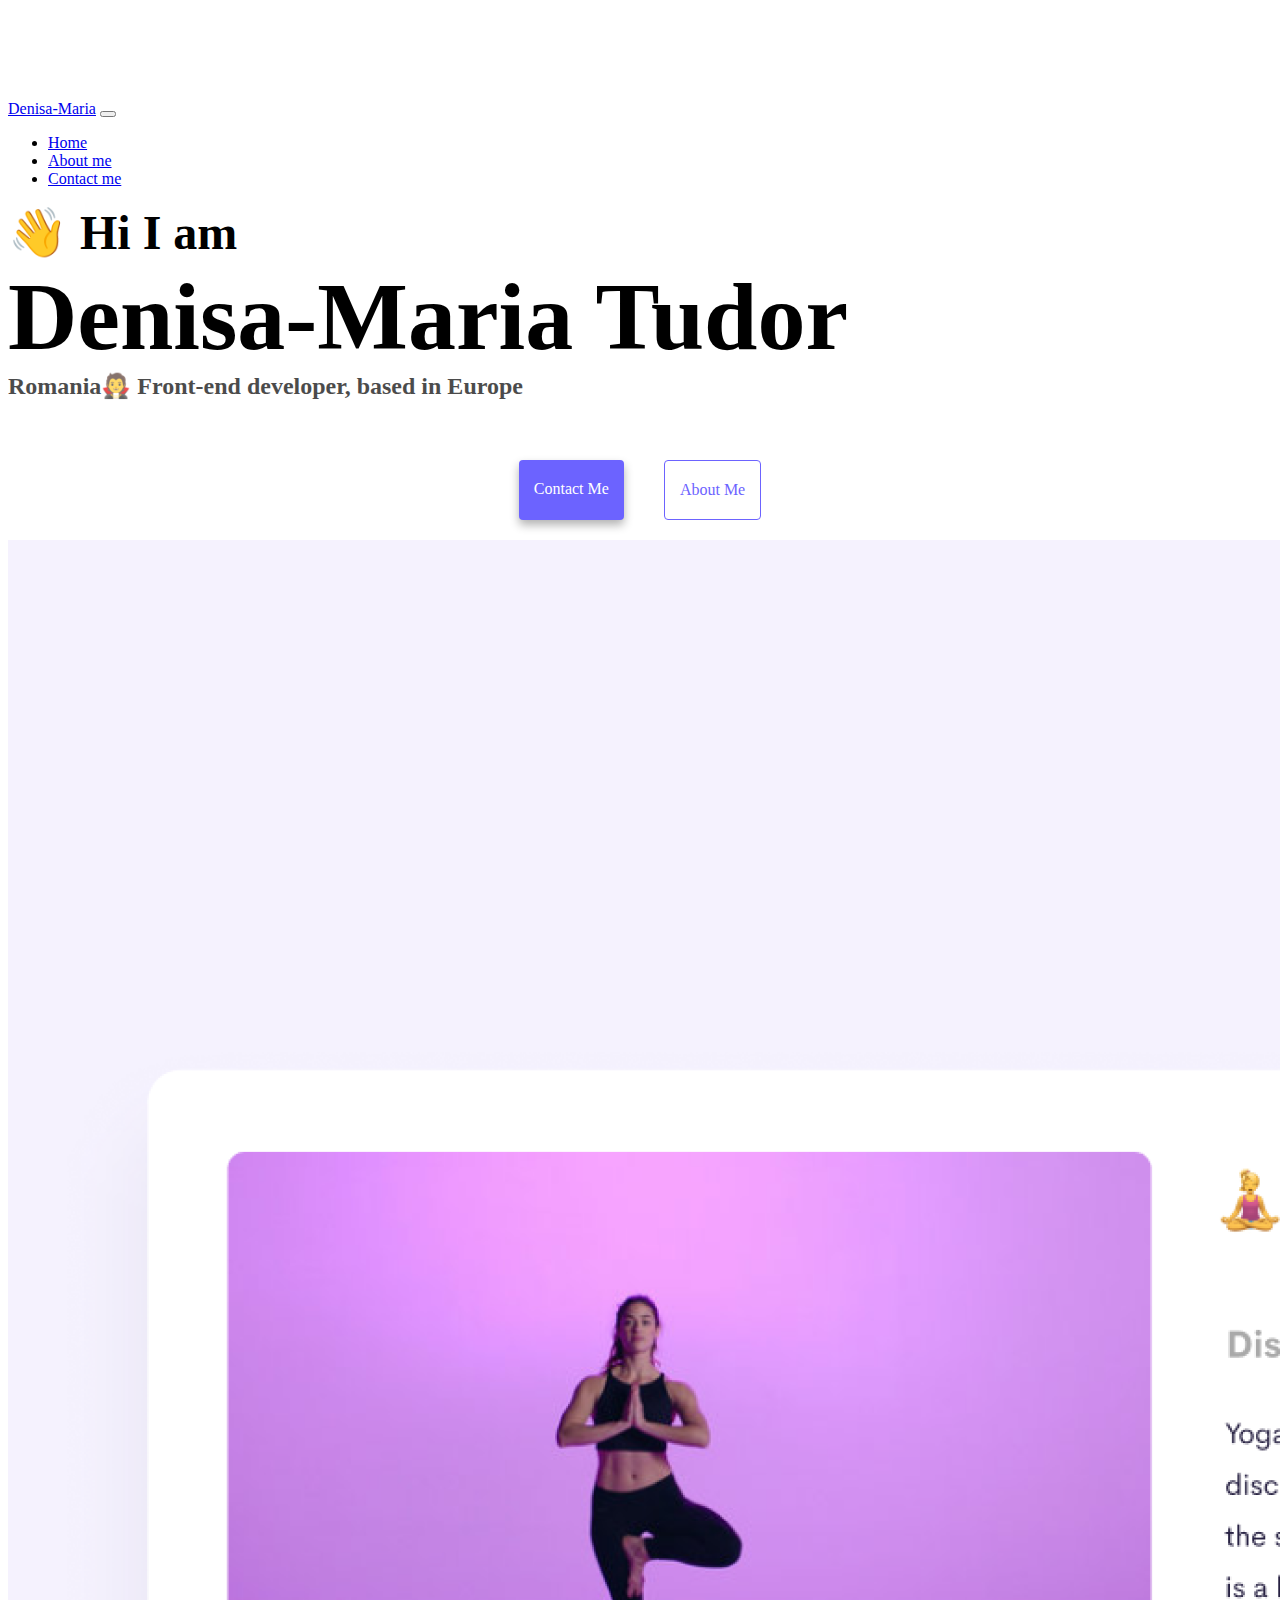
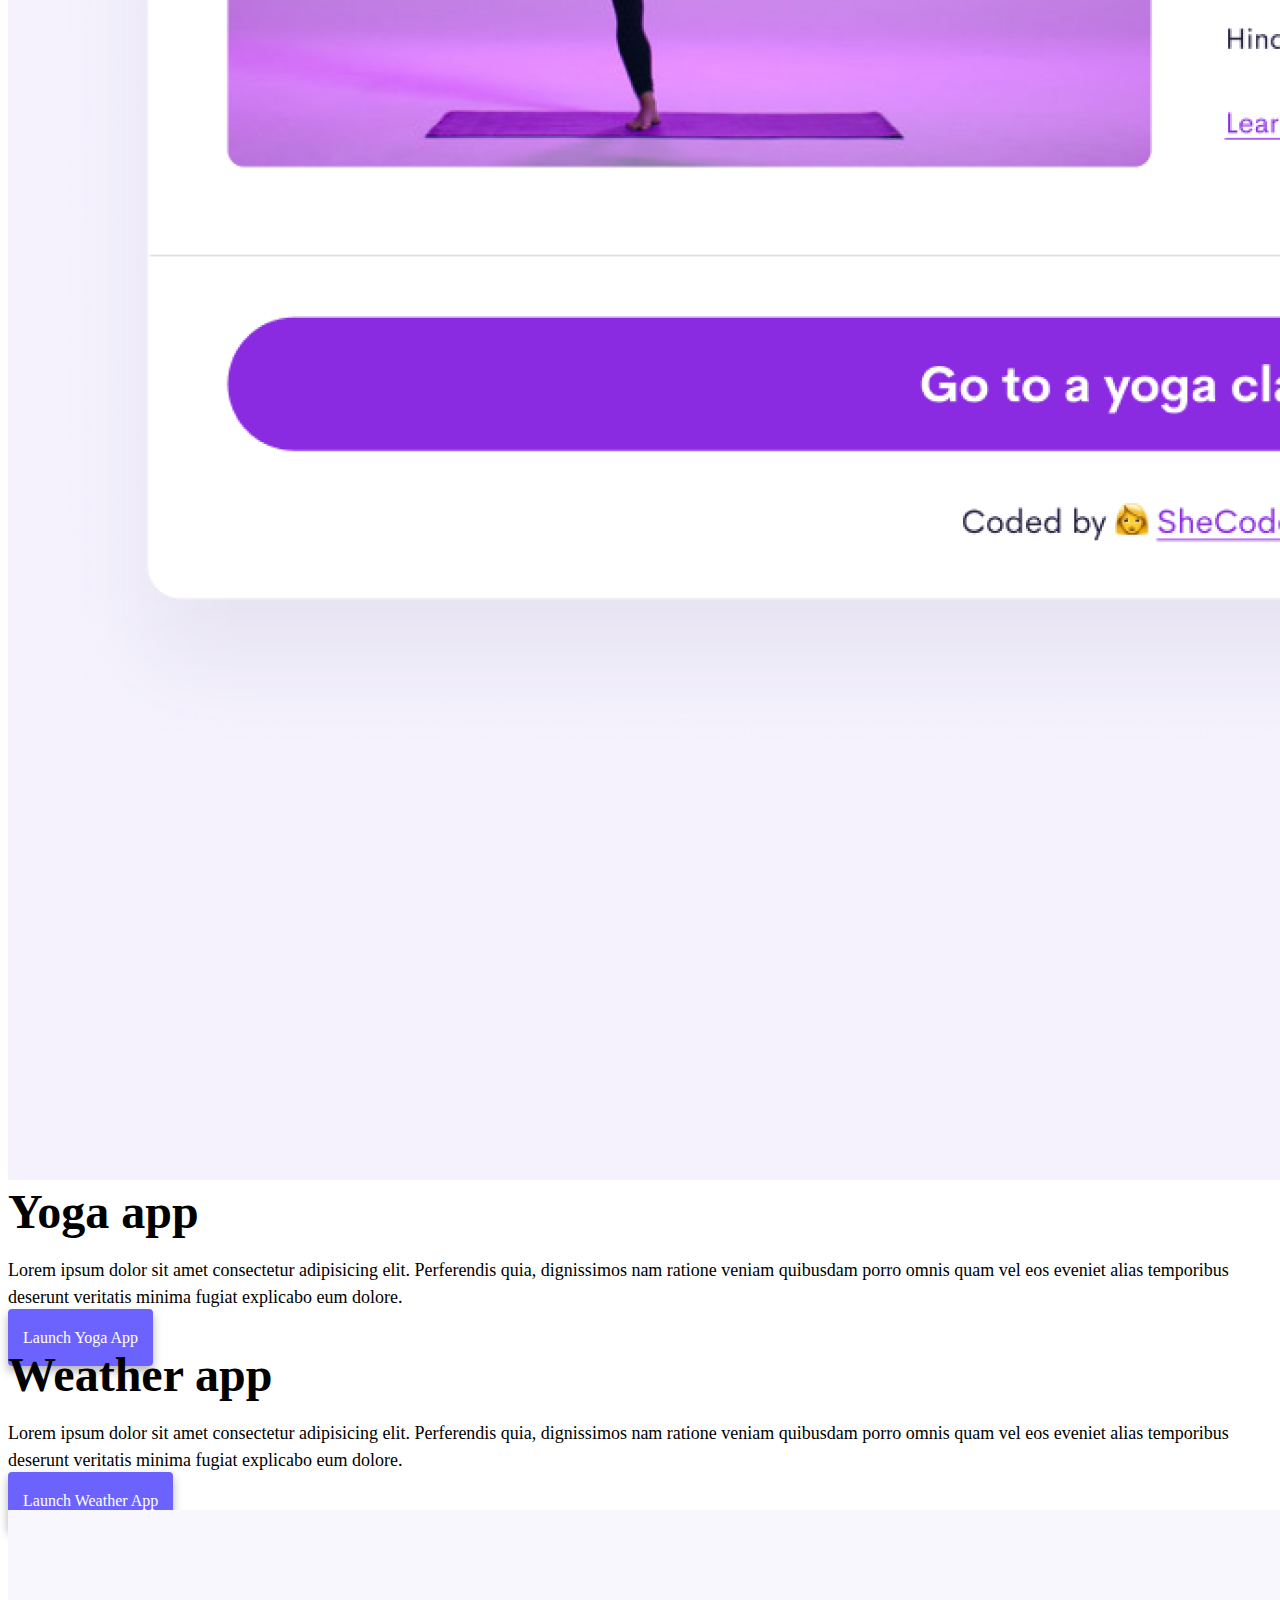
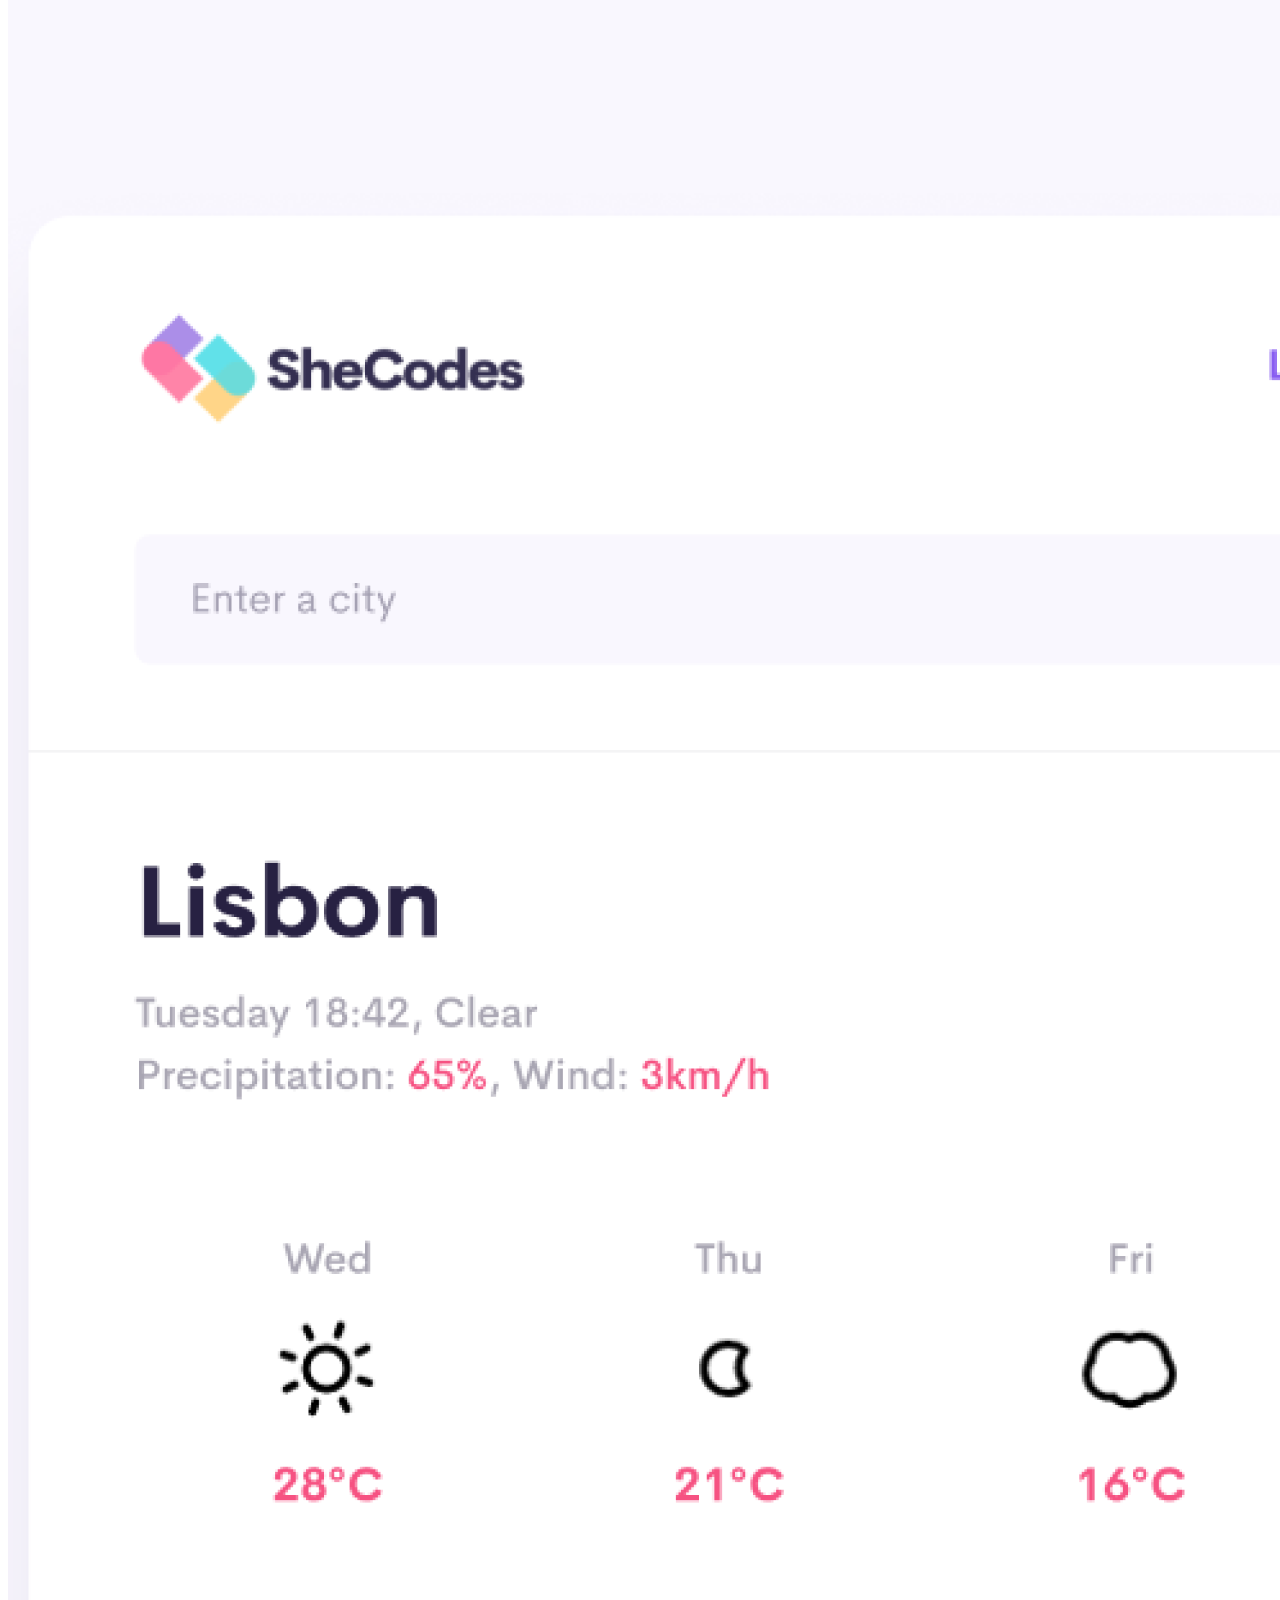
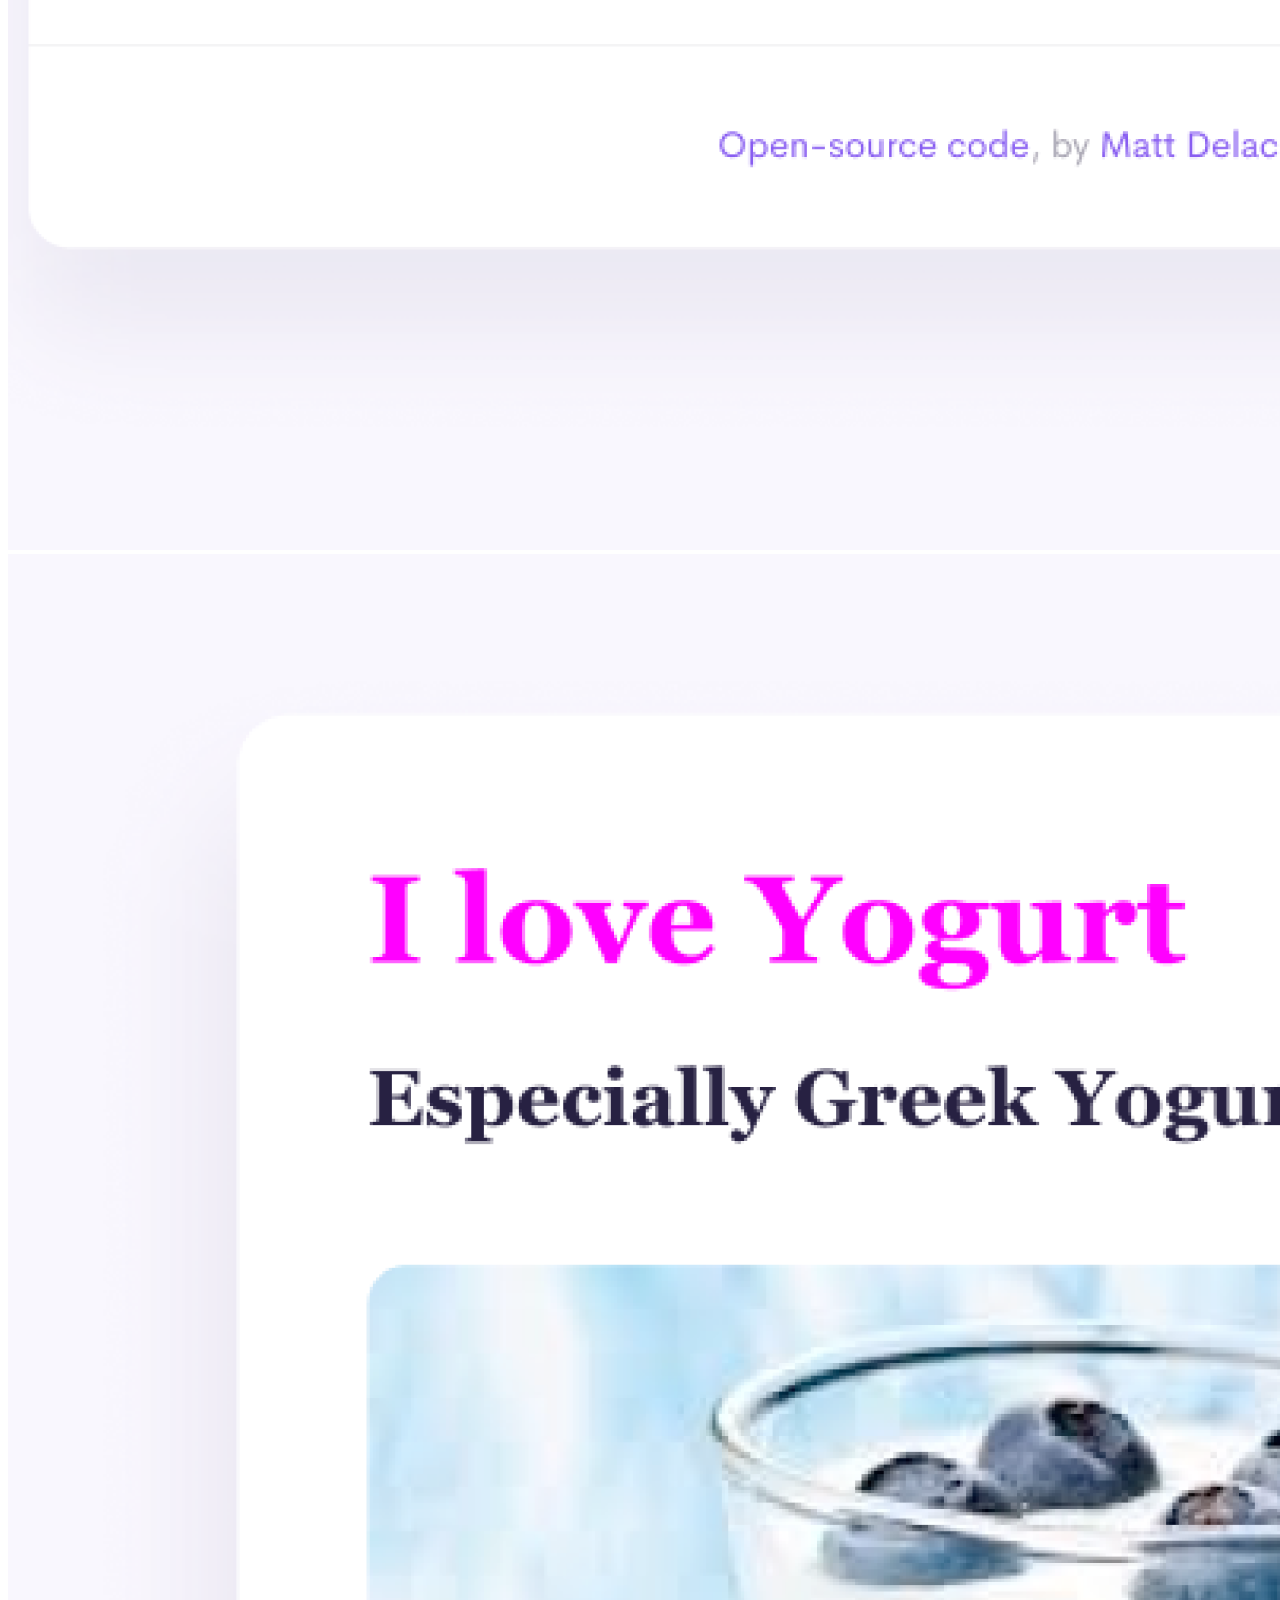
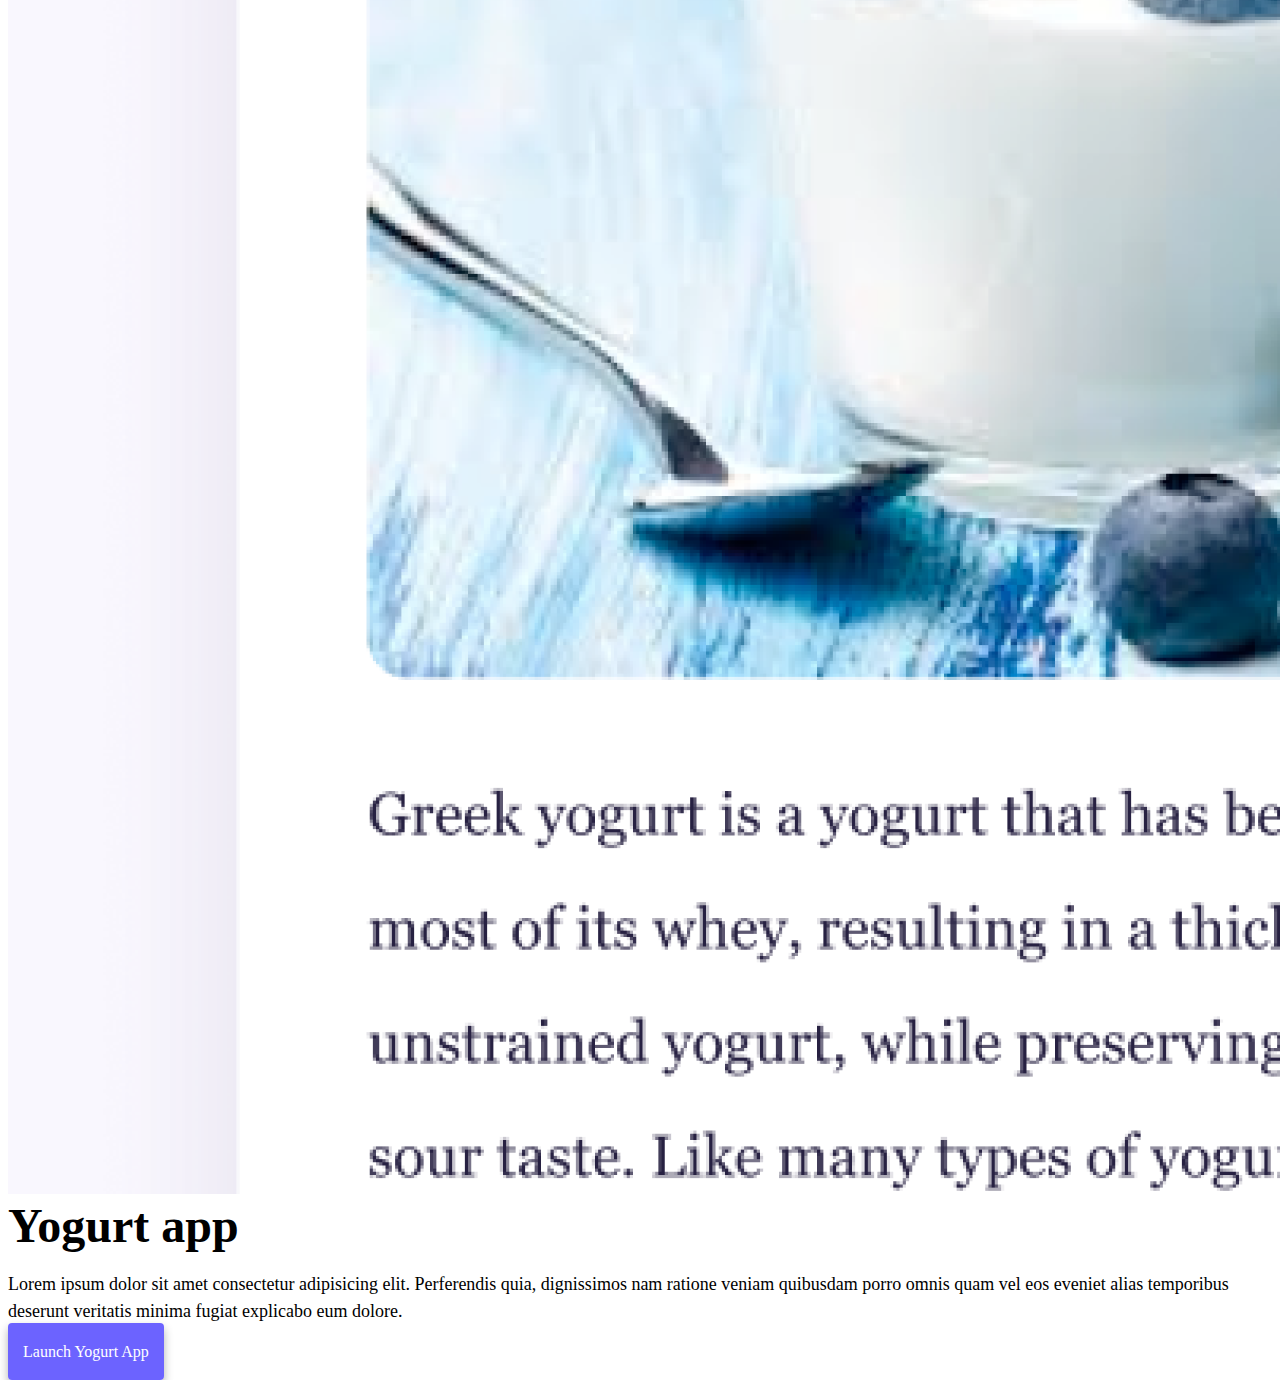
==== index.html @ d1d30c53 "added de html and css of the project" ====
<!DOCTYPE html>
<html lang="en">
  <head>
    <meta charset="UTF-8" />
    <meta http-equiv="X-UA-Compatible" content="IE=edge" />
    <meta name="viewport" content="width=device-width, initial-scale=1.0" />
    <title>Denisa Tudor</title>
    <link
      href="https://cdn.jsdelivr.net/npm/bootstrap@5.1.3/dist/css/bootstrap.min.css"
      rel="stylesheet"
      integrity="sha384-1BmE4kWBq78iYhFldvKuhfTAU6auU8tT94WrHftjDbrCEXSU1oBoqyl2QvZ6jIW3"
      crossorigin="anonymous"
    />
    <script
      src="https://cdn.jsdelivr.net/npm/bootstrap@5.1.3/dist/js/bootstrap.bundle.min.js"
      integrity="sha384-ka7Sk0Gln4gmtz2MlQnikT1wXgYsOg+OMhuP+IlRH9sENBO0LRn5q+8nbTov4+1p"
      crossorigin="anonymous"
    ></script>
    <link rel="stylesheet" href="/style/style.css" />
  </head>
  <body cz-shortcut-listen="true">
    <div class="wrapper">
      <nav class="navbar navbar-expand-lg navbar-light bg-light fixed-top">
        <div class="container">
          <a class="navbar-brand" href="index.html">Denisa-Maria</a>
          <button
            class="navbar-toggler"
            type="button"
            data-bs-toggle="collapse"
            data-bs-target="#navbarNav"
            aria-controls="navbarNav"
            aria-expanded="false"
            aria-label="Toggle navigation"
          >
            <span class="navbar-toggler-icon"></span>
          </button>
          <div class="collapse navbar-collapse" id="navbarNav">
            <ul class="navbar-nav">
              <li class="nav-item">
                <a class="nav-link active" aria-current="page" href="index.html"
                  >Home</a
                >
              </li>
              <li class="nav-item">
                <a class="nav-link" href="about.html">About me</a>
              </li>
              <li class="nav-item">
                <a class="nav-link" href="about.html#contact">Contact me</a>
              </li>
            </ul>
          </div>
        </div>
      </nav>
      <h2 class="text-center">👋 Hi I am</h2>
      <h1 class="text-center">Denisa-Maria Tudor</h1>
      <h3 class="text-center">
        Romania🧛 Front-end developer, based in Europe
      </h3>
      <div class="navigation-links mb-5">
        <a href="about.html#contact" class="primary-link">Contact me</a>
        <a href="about.html" class="secondary-link">About me</a>
      </div>
      <div class="container">
        <div class="row">
          <div class="col-md-6">
            <img
              src="images/yoga.png"
              alt="woman in a yoga pose"
              class="img-fluid rounded"
            />
          </div>
          <div class="col-md-6">
            <h2 class="mb-3">Yoga app</h2>
            <p>
              Lorem ipsum dolor sit amet consectetur adipisicing elit.
              Perferendis quia, dignissimos nam ratione veniam quibusdam porro
              omnis quam vel eos eveniet alias temporibus deserunt veritatis
              minima fugiat explicabo eum dolore.
            </p>
            <div class="mt-5">
              <a href="#" class="primary-link">Launch Yoga App</a>
            </div>
          </div>
        </div>
        <div class="row mt-5">
          <div class="col-md-6">
            <h2 class="mb-3">Weather app</h2>
            <p>
              Lorem ipsum dolor sit amet consectetur adipisicing elit.
              Perferendis quia, dignissimos nam ratione veniam quibusdam porro
              omnis quam vel eos eveniet alias temporibus deserunt veritatis
              minima fugiat explicabo eum dolore.
            </p>
            <div class="mt-5 mb-5">
              <a href="#" class="primary-link">Launch Weather App</a>
            </div>
          </div>
          <div class="col-md-6">
            <img
              src="images/weather.png"
              alt="weather forecast"
              class="img-fluid rounded"
            />
          </div>
        </div>
        <div class="row mt-5">
          <div class="col-md-6">
            <img
              src="images/yogurt.png"
              alt="greek yogurt with blueberries"
              class="img-fluid rounded"
            />
          </div>
          <div class="col-md-6">
            <h2 class="mb-3">Yogurt app</h2>
            <p>
              Lorem ipsum dolor sit amet consectetur adipisicing elit.
              Perferendis quia, dignissimos nam ratione veniam quibusdam porro
              omnis quam vel eos eveniet alias temporibus deserunt veritatis
              minima fugiat explicabo eum dolore.
            </p>
            <div class="mt-5">
              <a href="#" class="primary-link">Launch Yogurt App</a>
            </div>
          </div>
        </div>
      </div>
    </div>
  </body>
</html>
---- style/style.css ----
:root {
  --primary-color: #6c63ff;
  --secondary-color: #f5f2fe;
  --box-shadow: 0 5px 10px rgba(0, 0, 0, 0.3);
}

body {
  margin-top: 100px;
}

h1,
h2,
h3 {
  margin: 0;
}

h1 {
  font-size: 96px;
}

h2 {
  font-size: 48px;
}

h3 {
  font-size: 24px;
  opacity: 0.7;
}

p {
  font-size: 18px;
  line-height: 1.5;
}

.navigation-links {
  display: flex;
  margin-top: 40px;
  justify-content: center;
}

.navigation-links a {
  margin: 20px;
}

.primary-link {
  border-radius: 4px;
  padding: 20px 15px;
  text-decoration: none;
  text-transform: capitalize;
  background: var(--primary-color);
  box-shadow: var(--box-shadow);
  color: white;
}
.secondary-link {
  border-radius: 4px;
  padding: 20px 15px;
  text-decoration: none;
  text-transform: capitalize;
  color: var(--primary-color);
  border: 1px solid var(--primary-color);
}
.about-paragraphs {
  margin: 30px 0;
}
.about-paragraphs p {
  margin: 10px;
}

.email-link {
  display: flex;
  justify-content: center;
  color: var(--primary-color);
  font-size: 28px;
  text-decoration: none;
}

.email-link:hover {
  text-decoration: underline;
}
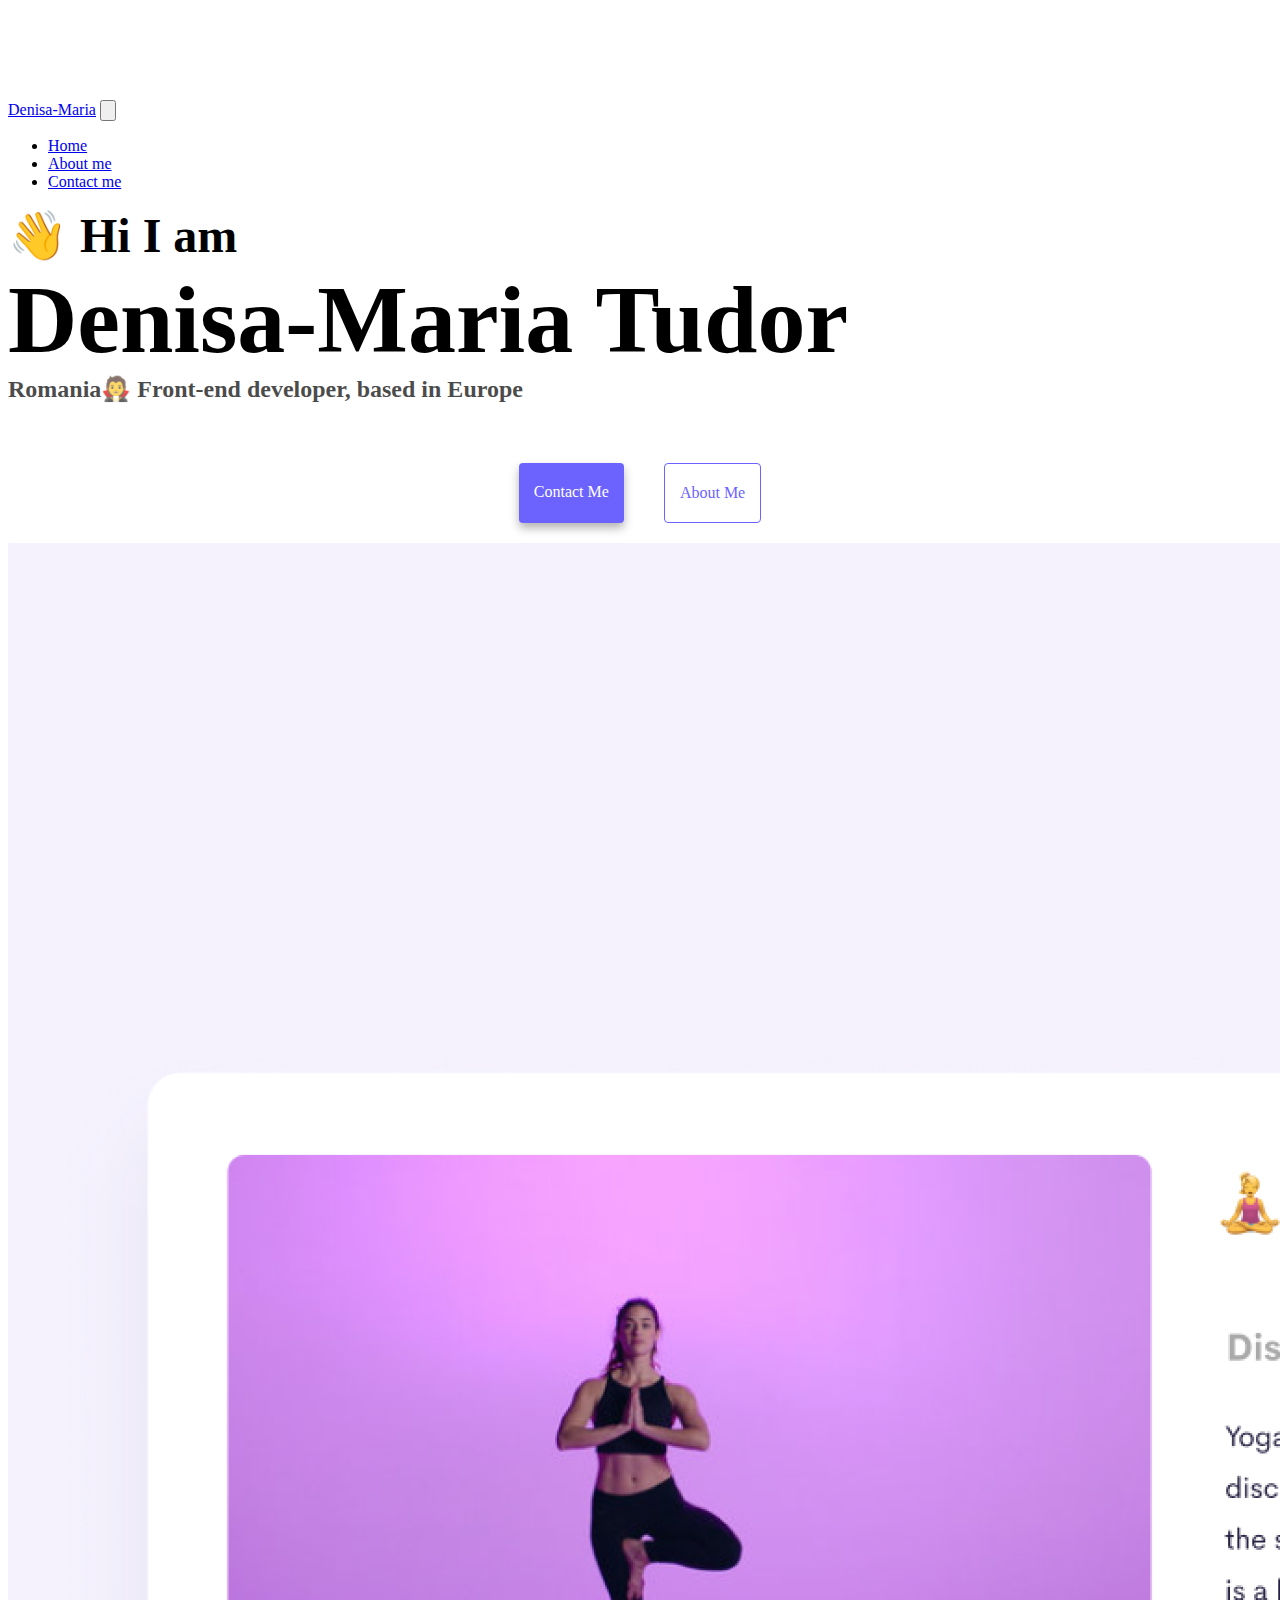
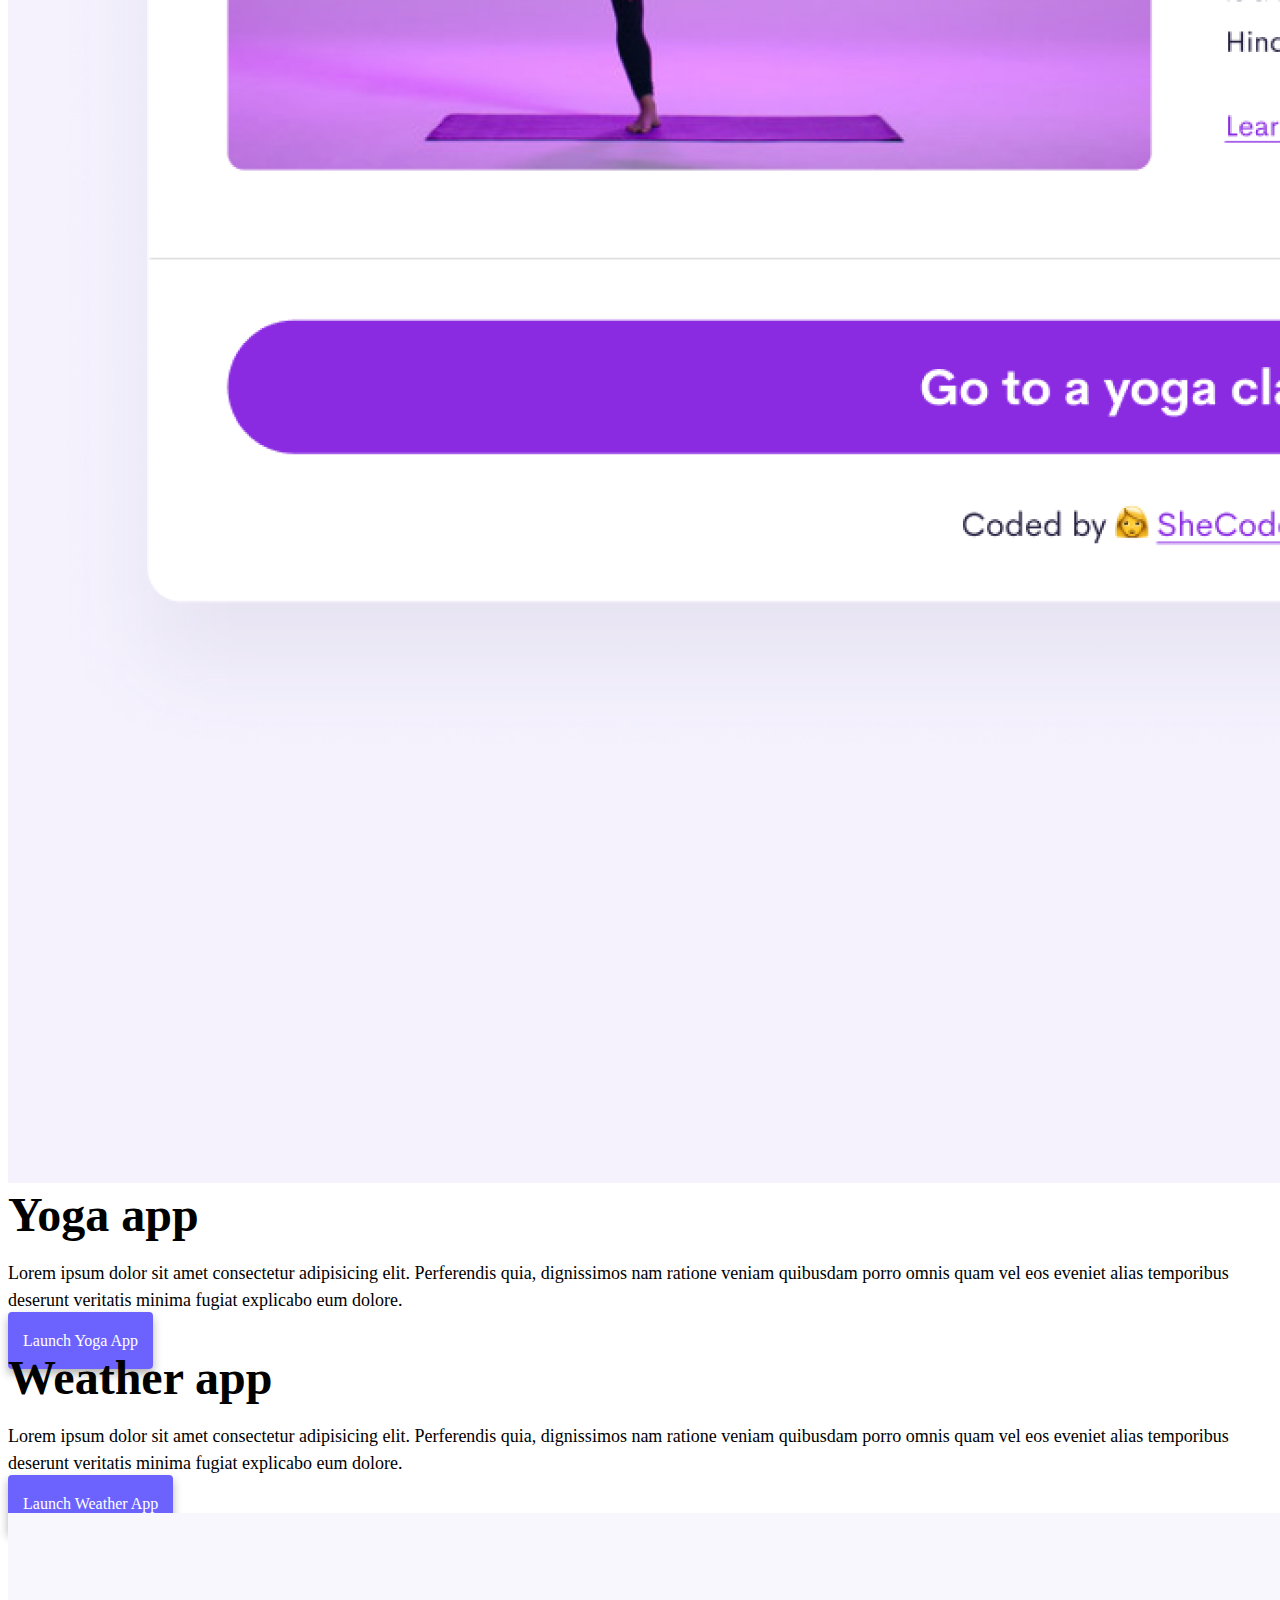
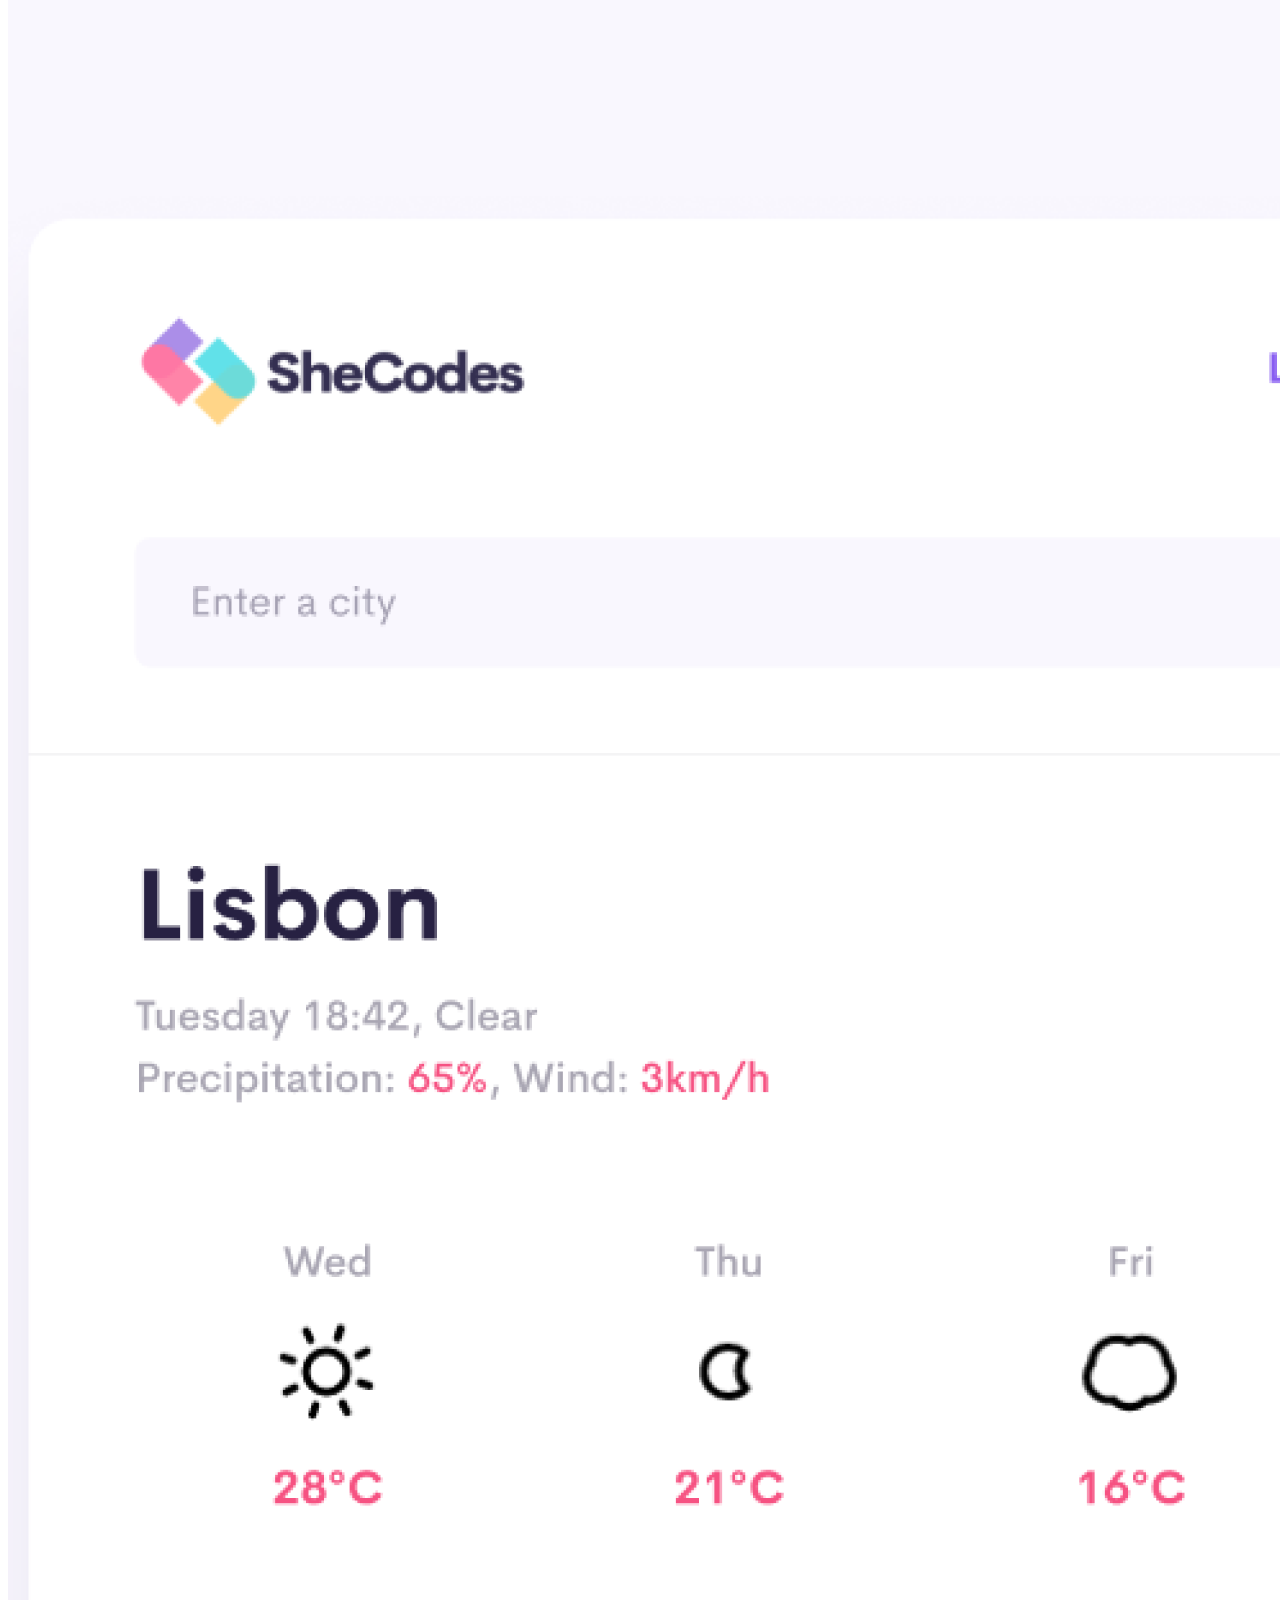
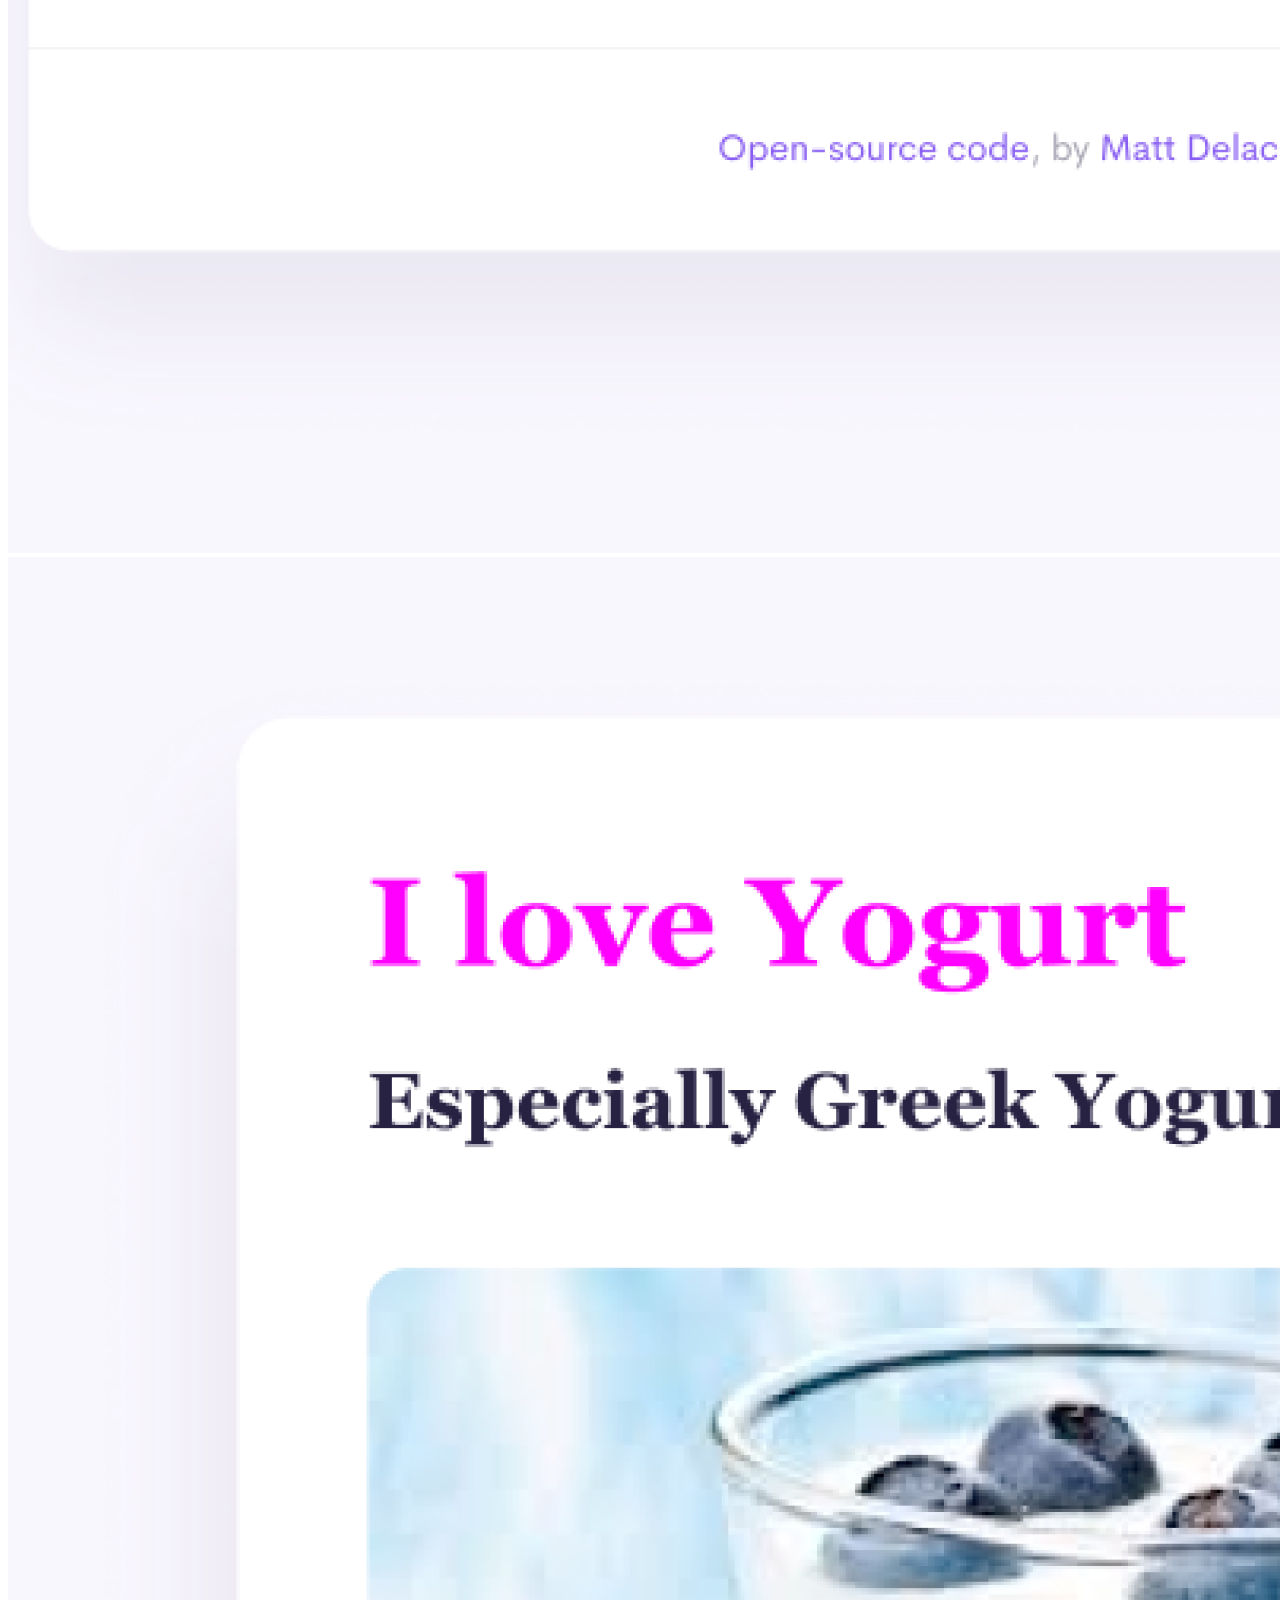
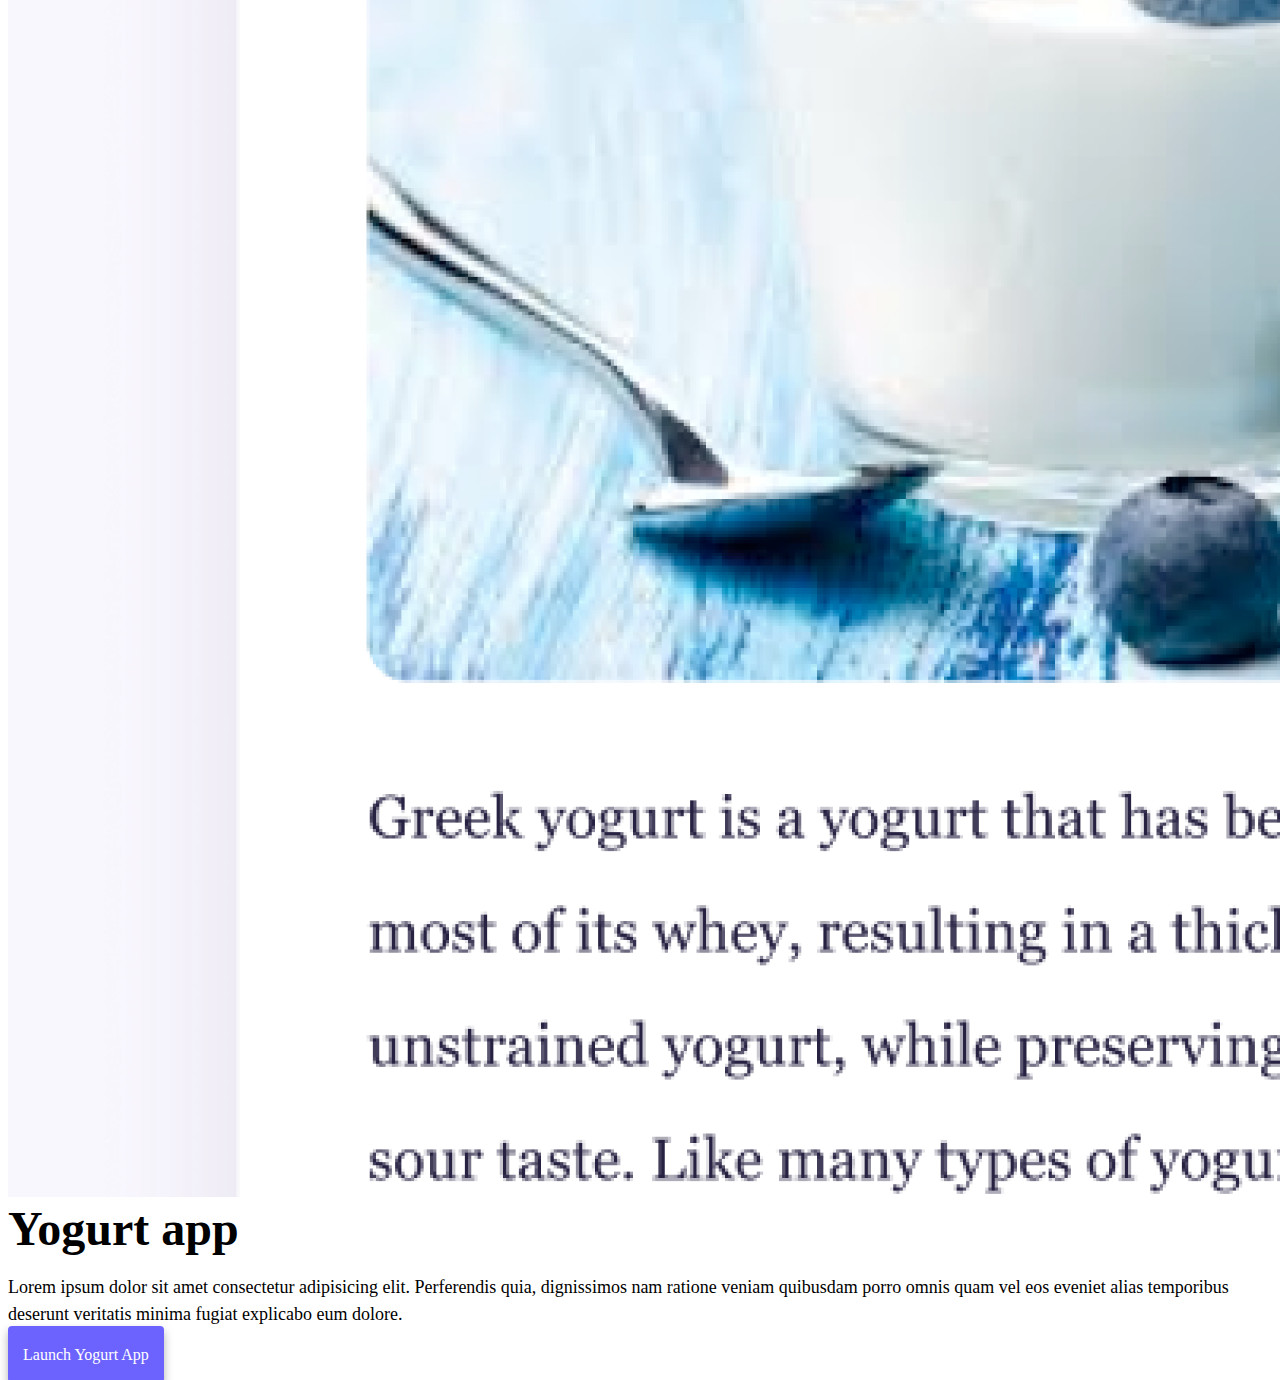
==== commit d777ad73: "media for Homepage breakpoints 950, 768 and 450" ====
--- a/index.html
+++ b/index.html
@@ -22,9 +22,11 @@
     <div class="wrapper">
       <nav class="navbar navbar-expand-lg navbar-light bg-light fixed-top">
         <div class="container">
-          <a class="navbar-brand" href="index.html">Denisa-Maria</a>
+          <a class="navbar-brand navbar-custome" href="index.html"
+            >Denisa-Maria</a
+          >
           <button
-            class="navbar-toggler"
+            class="navbar-toggler toggler-custome"
             type="button"
             data-bs-toggle="collapse"
             data-bs-target="#navbarNav"
@@ -32,7 +34,7 @@
             aria-expanded="false"
             aria-label="Toggle navigation"
           >
-            <span class="navbar-toggler-icon"></span>
+            <span class="navbar-toggler-icon icon-custome"></span>
           </button>
           <div class="collapse navbar-collapse" id="navbarNav">
             <ul class="navbar-nav">
@@ -61,16 +63,16 @@
         <a href="about.html" class="secondary-link">About me</a>
       </div>
       <div class="container">
-        <div class="row">
+        <div class="row mb-5 d-flex align-items-center">
           <div class="col-md-6">
             <img
               src="images/yoga.png"
               alt="woman in a yoga pose"
-              class="img-fluid rounded"
+              class="img-fluid rounded photos"
             />
           </div>
           <div class="col-md-6">
-            <h2 class="mb-3">Yoga app</h2>
+            <h2 class="mb-3 pt-3">Yoga app</h2>
             <p>
               Lorem ipsum dolor sit amet consectetur adipisicing elit.
               Perferendis quia, dignissimos nam ratione veniam quibusdam porro
@@ -82,9 +84,9 @@
             </div>
           </div>
         </div>
-        <div class="row mt-5">
+        <div class="row mt-5 d-flex align-items-center">
           <div class="col-md-6">
-            <h2 class="mb-3">Weather app</h2>
+            <h2 class="mb-3 pt-3">Weather app</h2>
             <p>
               Lorem ipsum dolor sit amet consectetur adipisicing elit.
               Perferendis quia, dignissimos nam ratione veniam quibusdam porro
@@ -99,27 +101,27 @@
             <img
               src="images/weather.png"
               alt="weather forecast"
-              class="img-fluid rounded"
+              class="img-fluid rounded photos"
             />
           </div>
         </div>
-        <div class="row mt-5">
+        <div class="row mb-5 d-flex align-items-center">
           <div class="col-md-6">
             <img
               src="images/yogurt.png"
               alt="greek yogurt with blueberries"
-              class="img-fluid rounded"
+              class="img-fluid rounded photos"
             />
           </div>
           <div class="col-md-6">
-            <h2 class="mb-3">Yogurt app</h2>
+            <h2 class="mb-3 pt-3">Yogurt app</h2>
             <p>
               Lorem ipsum dolor sit amet consectetur adipisicing elit.
               Perferendis quia, dignissimos nam ratione veniam quibusdam porro
               omnis quam vel eos eveniet alias temporibus deserunt veritatis
               minima fugiat explicabo eum dolore.
             </p>
-            <div class="mt-5">
+            <div class="mt-5 mb-5">
               <a href="#" class="primary-link">Launch Yogurt App</a>
             </div>
           </div>
--- a/style/style.css
+++ b/style/style.css
@@ -77,3 +77,91 @@
 .email-link:hover {
   text-decoration: underline;
 }
+
+@media (max-width: 768px) {
+  h1 {
+    font-size: 40px;
+  }
+  h2 {
+    font-size: 28px;
+    text-align: center;
+  }
+
+  h3 {
+    font-size: 20px;
+  }
+  p {
+    text-align: center;
+  }
+  .primary-link {
+    text-align: center;
+    display: block;
+    margin: 0 auto;
+    max-width: 200px;
+  }
+  .email-link {
+    font-size: 20px;
+  }
+}
+@media (max-width: 950px) {
+  h1 {
+    font-size: 60px;
+  }
+  h2 {
+    font-size: 35px;
+  }
+}
+@media (max-width: 450px) {
+  body {
+    margin-top: 70px;
+  }
+  h1 {
+    font-size: 25px;
+  }
+  h2 {
+    font-size: 18px;
+    text-align: center;
+  }
+
+  h3 {
+    font-size: 15px;
+  }
+  p {
+    text-align: center;
+    font-size: 13px;
+  }
+  .photos {
+    display: none;
+  }
+  .navigation-links {
+    margin-top: 20px;
+  }
+
+  .primary-link {
+    text-align: center;
+    display: block;
+    padding: 10px;
+    color: white;
+    font-size: 13px;
+  }
+  .secondary-link {
+    padding: 10px;
+    font-size: 13px;
+  }
+  .email-link {
+    font-size: 20px;
+  }
+  .navbar-custome {
+    font-size: 15px;
+  }
+  .icon-custome {
+    width: 20px;
+    height: 20px;
+    margin-bottom: 5px;
+    padding-right: 10px;
+  }
+  .toggler-custome {
+    width: 40px;
+    height: 30px;
+  }
+}
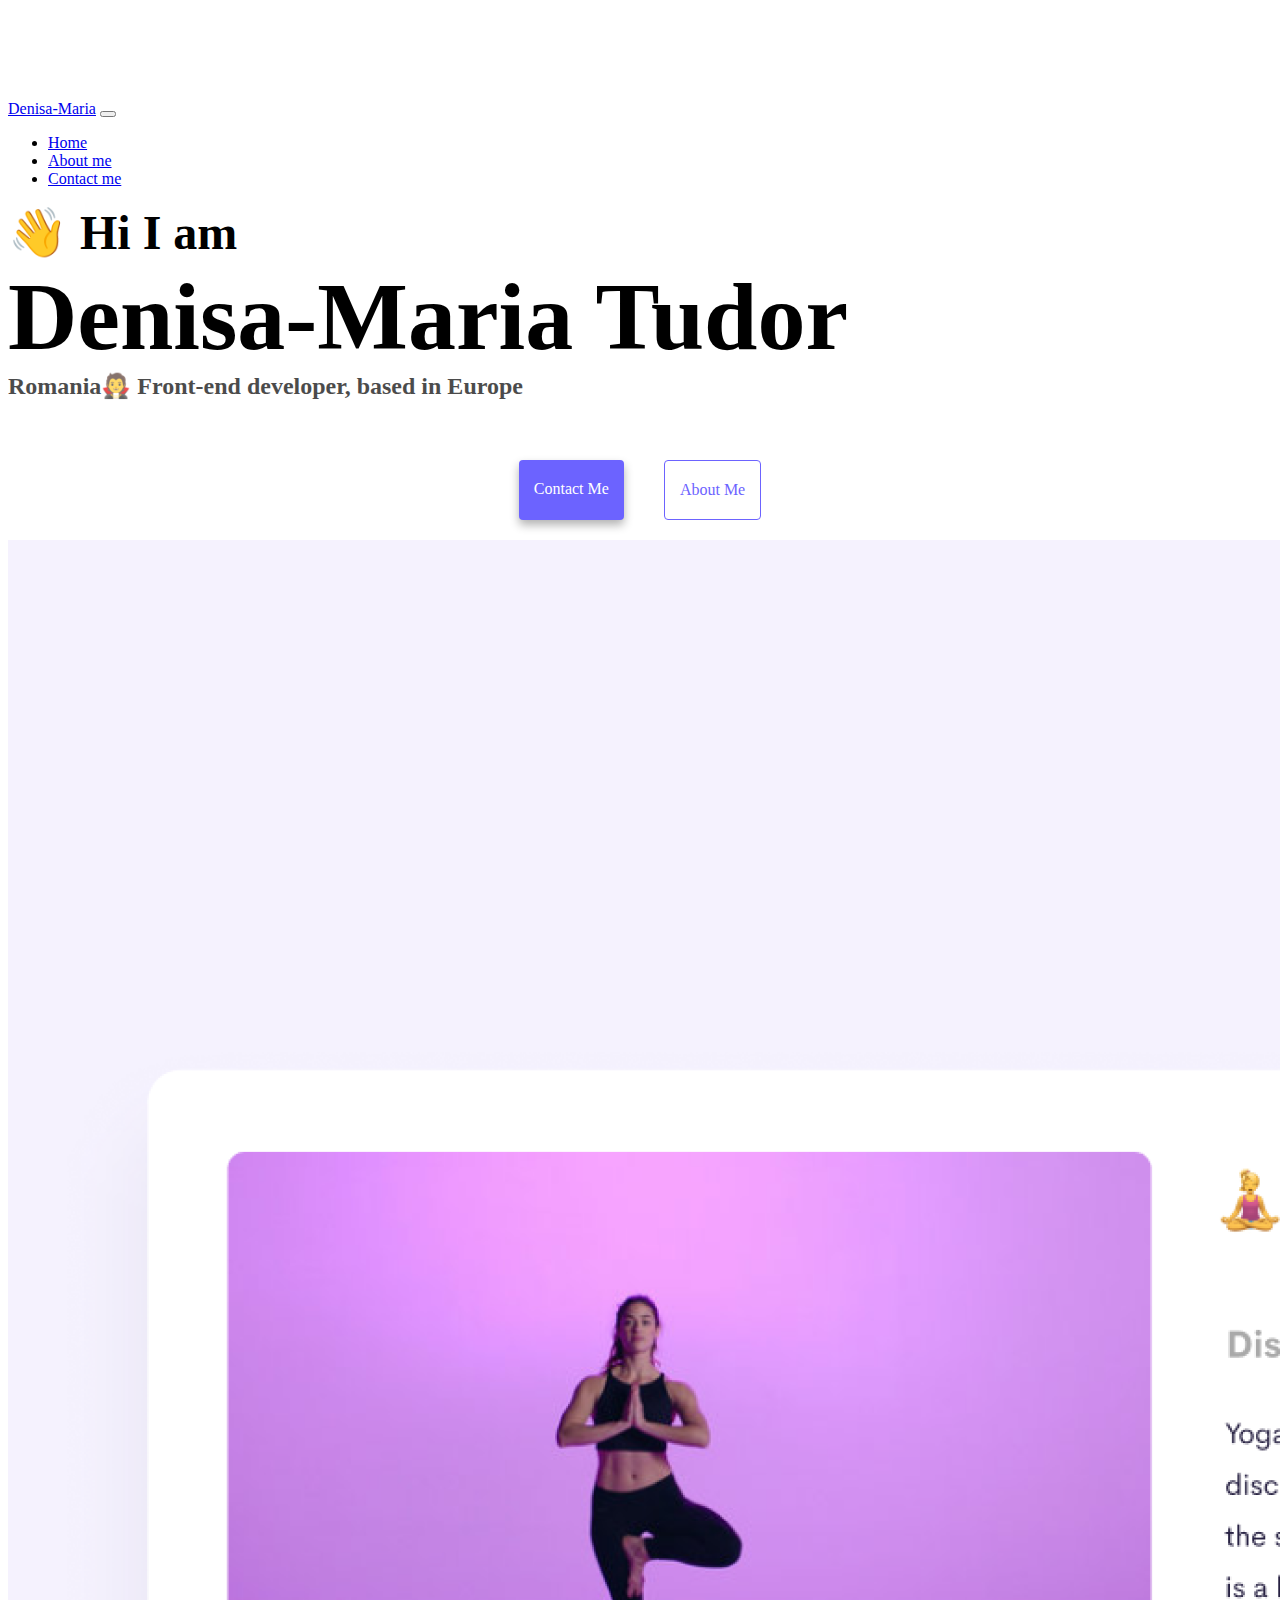
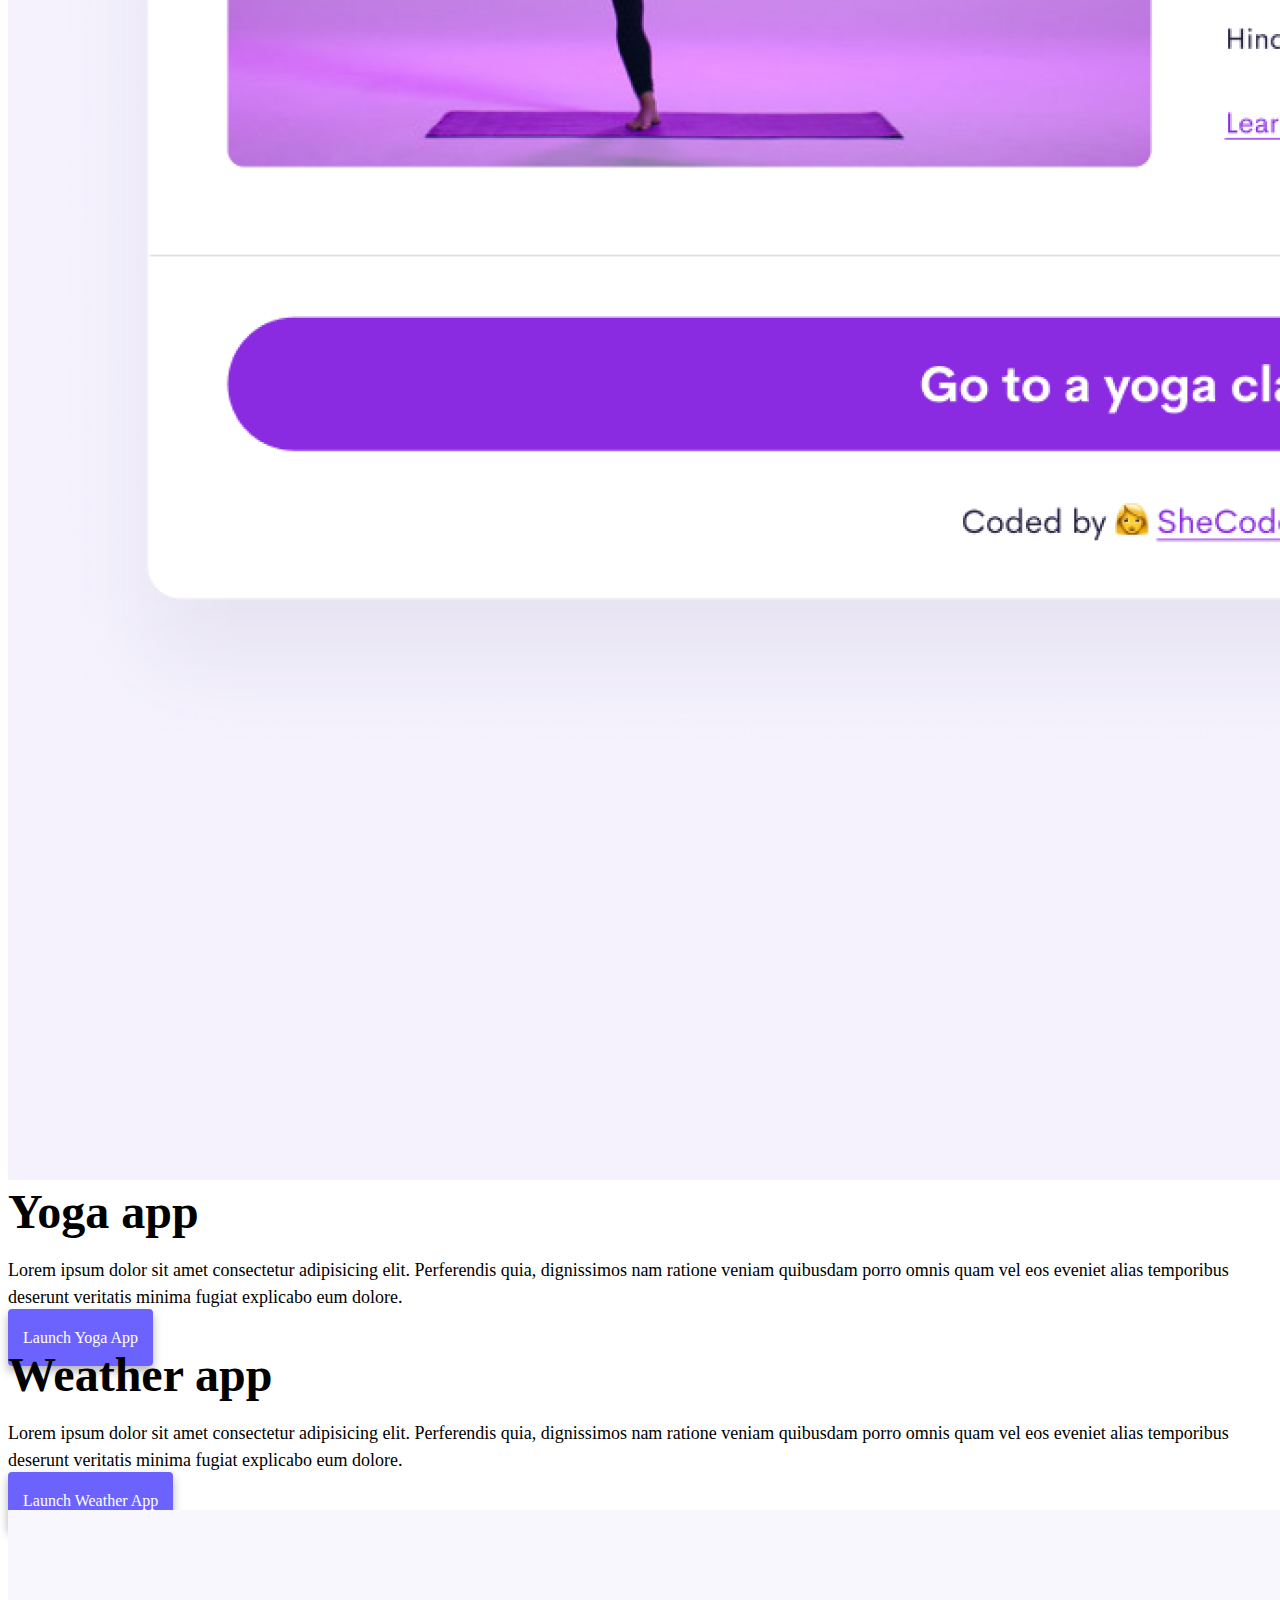
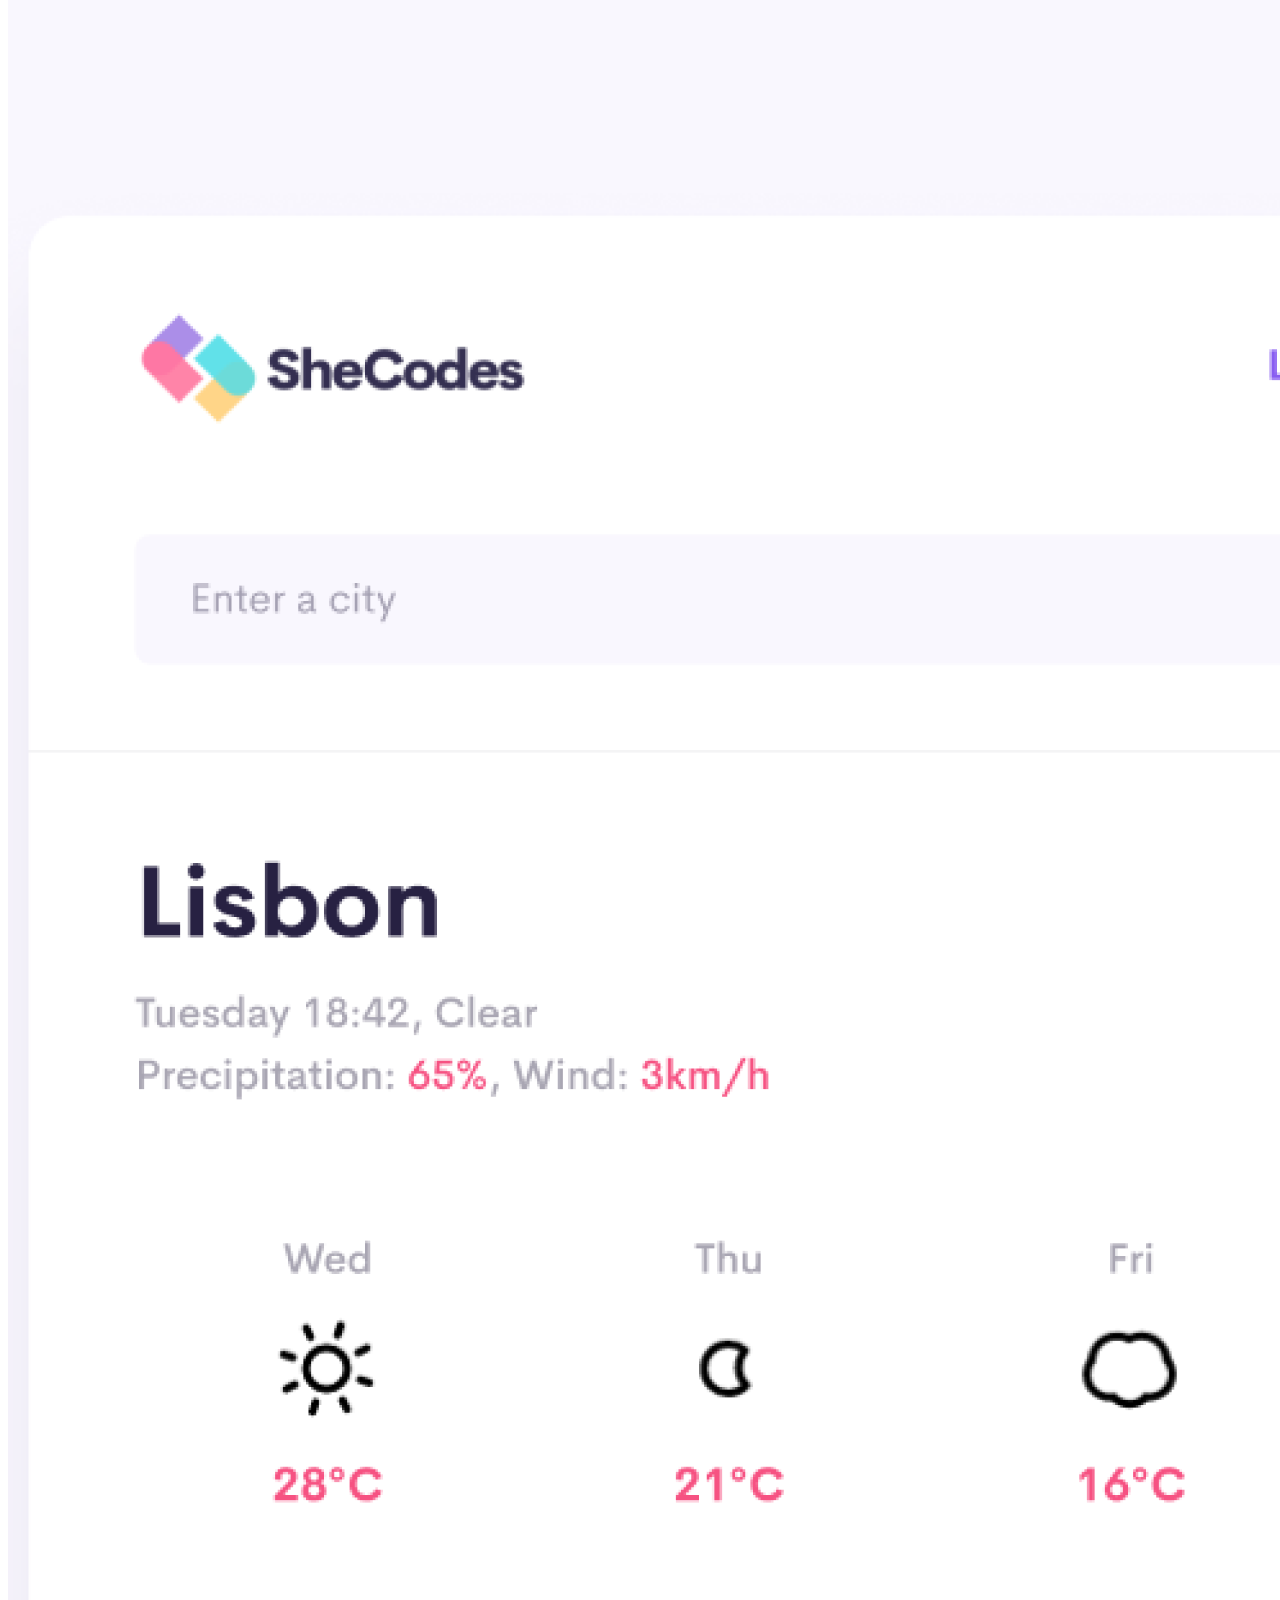
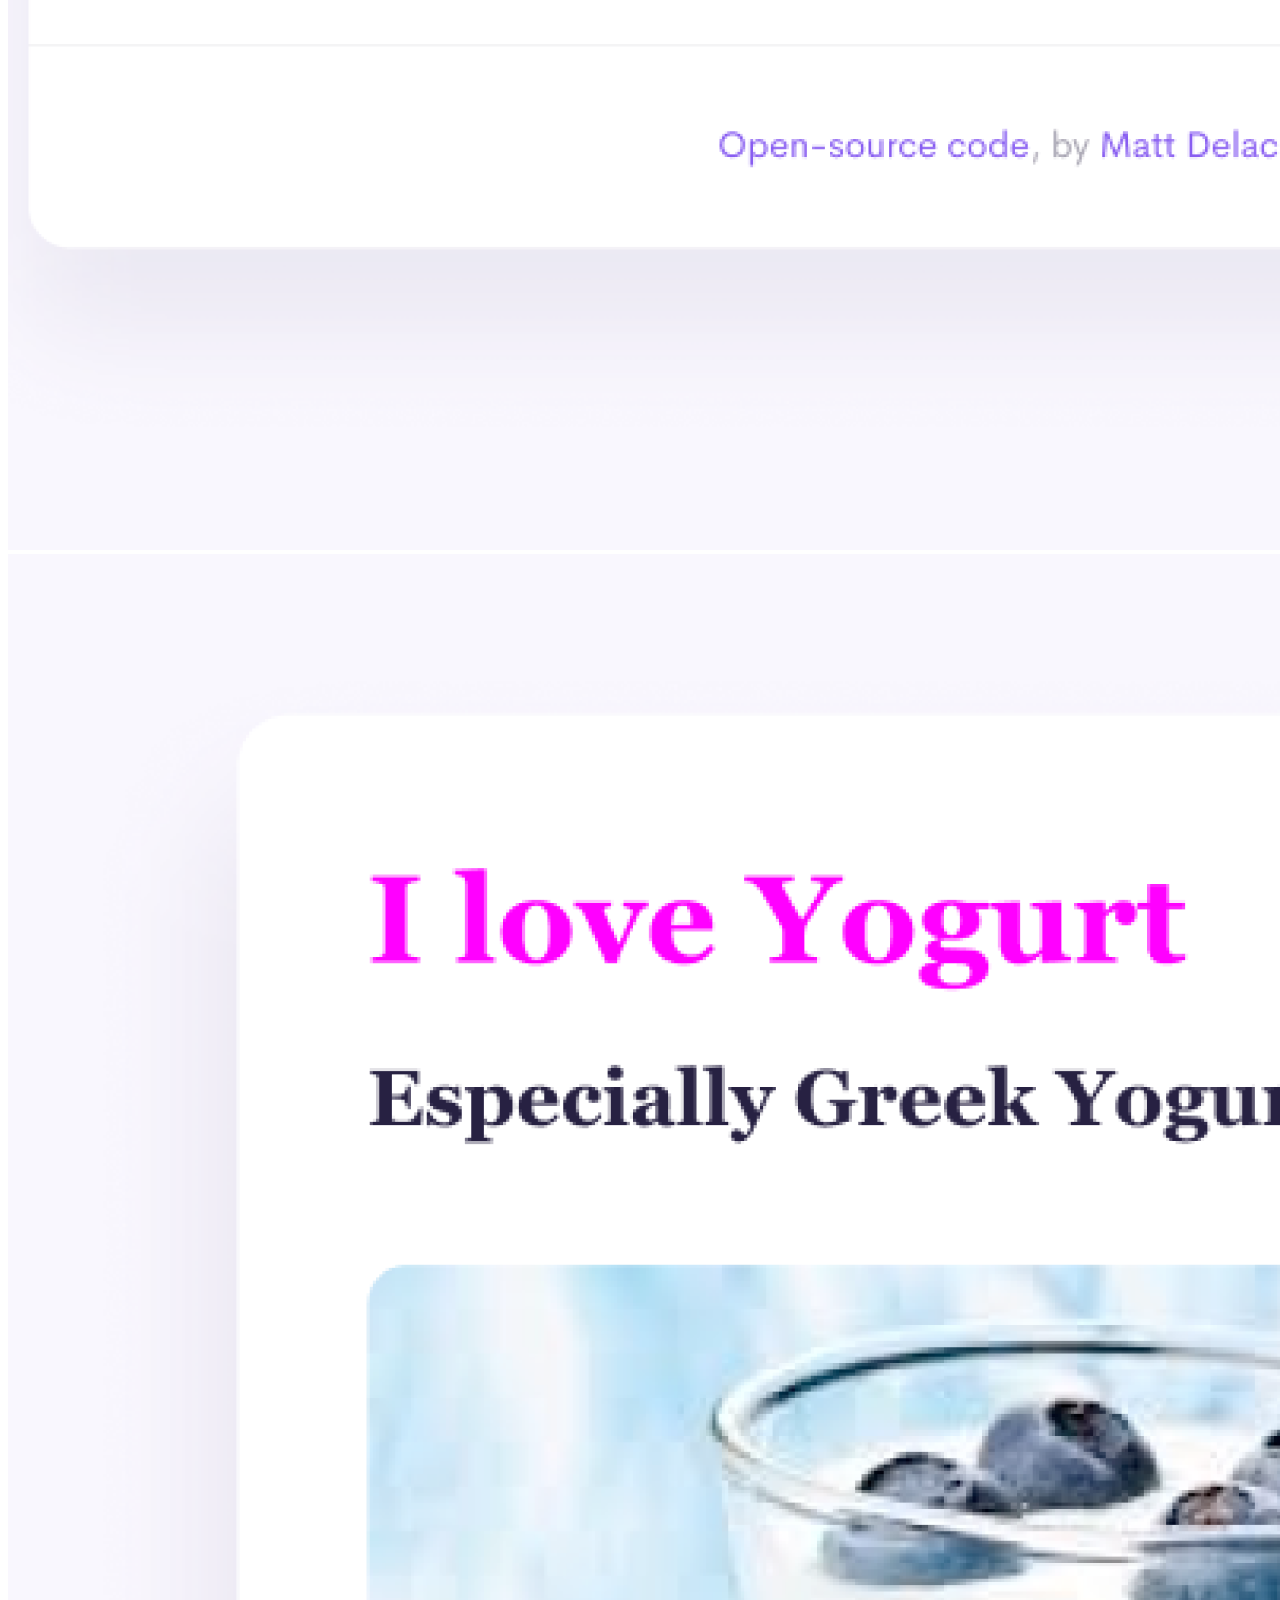
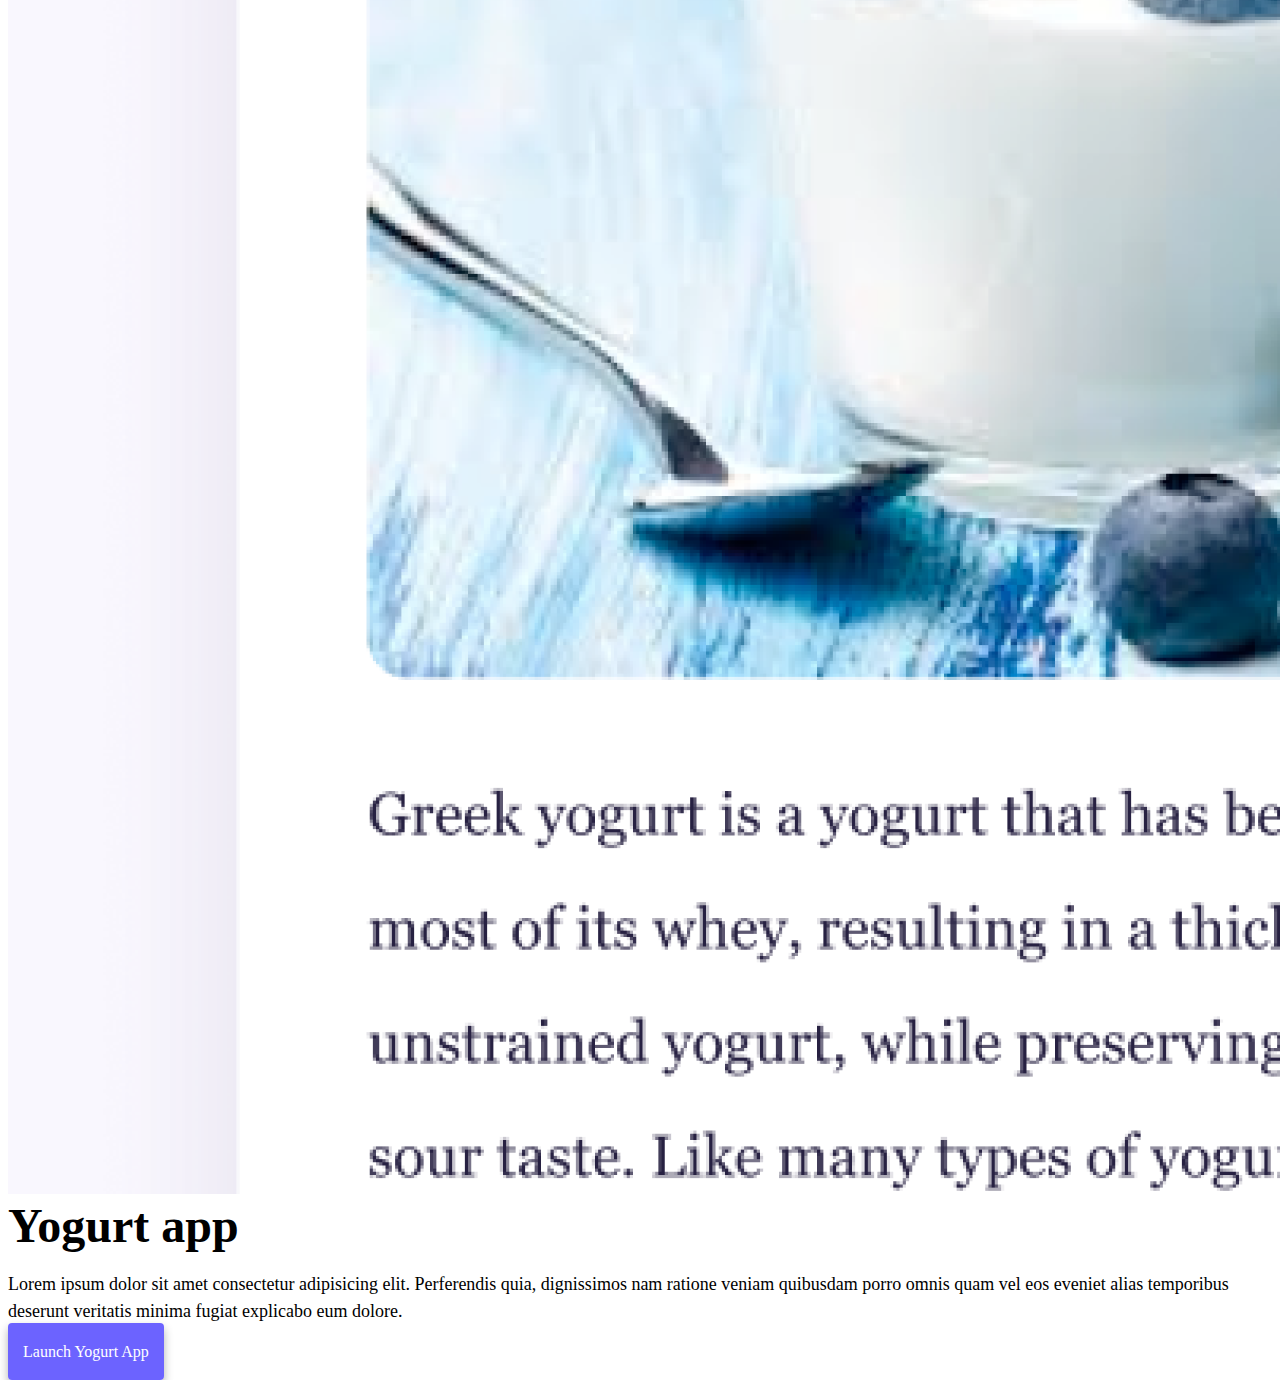
==== commit feac1179: "cleaning" ====
--- a/index.html
+++ b/index.html
@@ -4,7 +4,11 @@
     <meta charset="UTF-8" />
     <meta http-equiv="X-UA-Compatible" content="IE=edge" />
     <meta name="viewport" content="width=device-width, initial-scale=1.0" />
-    <title>Denisa Tudor</title>
+    <title>front-end developer</title>
+    <meta
+      description="front-end developer"
+      content="my work so far as a junior front-end developer: web and app developer"
+    />
     <link
       href="https://cdn.jsdelivr.net/npm/bootstrap@5.1.3/dist/css/bootstrap.min.css"
       rel="stylesheet"
@@ -22,11 +26,11 @@
     <div class="wrapper">
       <nav class="navbar navbar-expand-lg navbar-light bg-light fixed-top">
         <div class="container">
-          <a class="navbar-brand navbar-custome" href="index.html"
+          <a class="navbar-brand" href="index.html" title="go to home page"
             >Denisa-Maria</a
           >
           <button
-            class="navbar-toggler toggler-custome"
+            class="navbar-toggler"
             type="button"
             data-bs-toggle="collapse"
             data-bs-target="#navbarNav"
@@ -34,20 +38,34 @@
             aria-expanded="false"
             aria-label="Toggle navigation"
           >
-            <span class="navbar-toggler-icon icon-custome"></span>
+            <span class="navbar-toggler-icon"></span>
           </button>
           <div class="collapse navbar-collapse" id="navbarNav">
             <ul class="navbar-nav">
               <li class="nav-item">
-                <a class="nav-link active" aria-current="page" href="index.html"
+                <a
+                  class="nav-link active"
+                  aria-current="page"
+                  href="index.html"
+                  title="go to home page"
                   >Home</a
                 >
               </li>
               <li class="nav-item">
-                <a class="nav-link" href="about.html">About me</a>
+                <a
+                  class="nav-link"
+                  href="about.html"
+                  title="go to about me page"
+                  >About me</a
+                >
               </li>
               <li class="nav-item">
-                <a class="nav-link" href="about.html#contact">Contact me</a>
+                <a
+                  class="nav-link"
+                  href="about.html#contact"
+                  title="go to about me page contact section"
+                  >Contact me</a
+                >
               </li>
             </ul>
           </div>
@@ -59,8 +77,15 @@
         Romania🧛 Front-end developer, based in Europe
       </h3>
       <div class="navigation-links mb-5">
-        <a href="about.html#contact" class="primary-link">Contact me</a>
-        <a href="about.html" class="secondary-link">About me</a>
+        <a
+          href="about.html#contact"
+          class="primary-link"
+          title="go to about me page contact section"
+          >Contact me</a
+        >
+        <a href="about.html" class="secondary-link" title="go to about me page"
+          >About me</a
+        >
       </div>
       <div class="container">
         <div class="row mb-5 d-flex align-items-center">
@@ -80,7 +105,9 @@
               minima fugiat explicabo eum dolore.
             </p>
             <div class="mt-5">
-              <a href="#" class="primary-link">Launch Yoga App</a>
+              <a href="#" class="primary-link" title="go to yoga app web page"
+                >Launch Yoga App</a
+              >
             </div>
           </div>
         </div>
@@ -94,13 +121,18 @@
               minima fugiat explicabo eum dolore.
             </p>
             <div class="mt-5 mb-5">
-              <a href="#" class="primary-link">Launch Weather App</a>
+              <a
+                href="#"
+                class="primary-link"
+                title="go to weather app web page"
+                >Launch Weather App</a
+              >
             </div>
           </div>
           <div class="col-md-6">
             <img
               src="images/weather.png"
-              alt="weather forecast"
+              alt="weather forecast for Lisbon from shecodes weather app"
               class="img-fluid rounded photos"
             />
           </div>
@@ -122,7 +154,9 @@
               minima fugiat explicabo eum dolore.
             </p>
             <div class="mt-5 mb-5">
-              <a href="#" class="primary-link">Launch Yogurt App</a>
+              <a href="#" class="primary-link" title="go to yogurt app web page"
+                >Launch Yogurt App</a
+              >
             </div>
           </div>
         </div>
--- a/style/style.css
+++ b/style/style.css
@@ -30,6 +30,9 @@
 p {
   font-size: 18px;
   line-height: 1.5;
+}
+.contact {
+  margin-top: 300px;
 }
 
 .navigation-links {
@@ -80,7 +83,7 @@
 
 @media (max-width: 768px) {
   h1 {
-    font-size: 40px;
+    font-size: 50px;
   }
   h2 {
     font-size: 28px;
@@ -116,10 +119,10 @@
     margin-top: 70px;
   }
   h1 {
-    font-size: 25px;
+    font-size: 40px;
   }
   h2 {
-    font-size: 18px;
+    font-size: 22px;
     text-align: center;
   }
 
@@ -128,8 +131,9 @@
   }
   p {
     text-align: center;
-    font-size: 13px;
+    font-size: 15px;
   }
+
   .photos {
     display: none;
   }
@@ -142,26 +146,14 @@
     display: block;
     padding: 10px;
     color: white;
-    font-size: 13px;
+    font-size: 15px;
   }
   .secondary-link {
     padding: 10px;
-    font-size: 13px;
+    font-size: 15px;
   }
   .email-link {
-    font-size: 20px;
-  }
-  .navbar-custome {
     font-size: 15px;
-  }
-  .icon-custome {
-    width: 20px;
-    height: 20px;
-    margin-bottom: 5px;
-    padding-right: 10px;
-  }
-  .toggler-custome {
-    width: 40px;
-    height: 30px;
+    padding-top: 10px;
   }
 }
